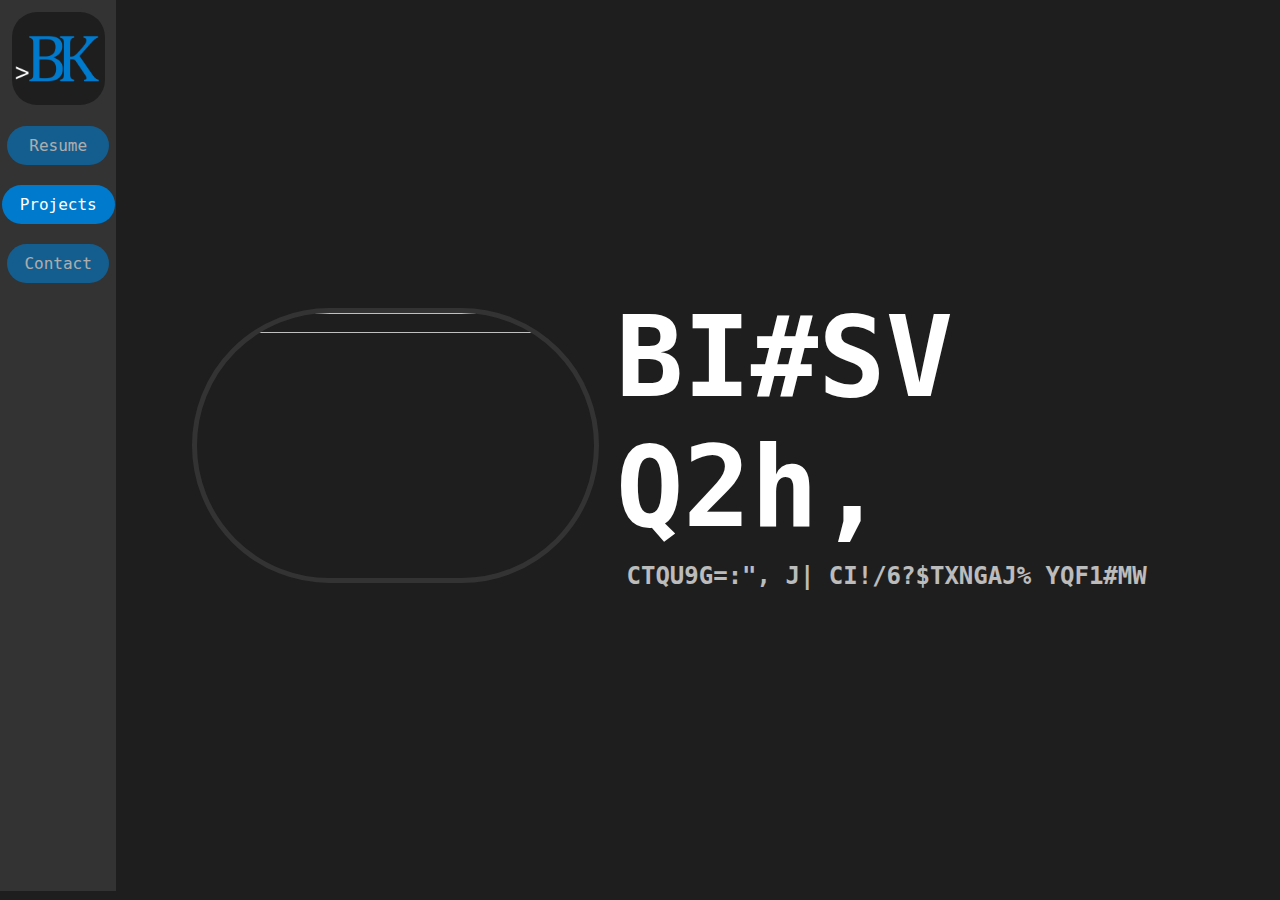
==== projects.html @ 1216af1c "updated resume and contact pages" ====
<!DOCTYPE html>
<html lang="en">

<head>
    <meta charset="UTF-8">
    <meta name="viewport" content="width=device-width, initial-scale=1.0">
    <meta http-equiv="X-UA-Compatible" content="ie=edge">
    <title>Personal Website</title>

    <link rel="stylesheet" href="style.css">

</head>

<body>

    <div id="main">
        <div id="left">
            <div id="leftlogo">
                <a href="index.html"><img id="logo" src="BKWebLogo1.jpg" width="1000" height="1000" alt=""></a>
            </div>
            <a class="nav-item non-active" href="resume.html">Resume</a>
            <a class="nav-item active" href="projects.html">Projects</a>
            <a class="nav-item non-active" href="contact.html">Contact</a>
        </div>
        <div id="right">
            <div id="center">
                <img id="homephoto" src="coffeeshop.jpg" width="5472" height="3648" alt="">
            </div>
            <div id="centertext">
                <h1 class="centertext-item" id="name">Brent Kohl</h1>
                <h2 class="centertext-item non-name" id="school">University of Massachussets, Amherst</h2>
                <p class="centertext-item non-name" id="about">Lorem ipsum dolor sit amet, consectetur adipisicing elit.
                    Deserunt, quisquam. Tenetur
                    aliquam, illum
                    quisquam perspiciatis voluptates saepe mollitia hic adipisci ex est molestiae natus cumque
                    perferendis
                    aliquid maxime. Hic eius dolorem corrupti quibusdam nobis dolor itaque repellat a. Architecto
                    exercitationem aspernatur ea quibusdam libero molestias rem repudiandae enim delectus adipisci.
                </p>
            </div>

        </div>
    </div>


</body>

<script src="script.js"></script>

</html>
---- style.css ----
:root {
    --background1: #1e1e1e;
    --background2: #252526;
    --background3: #333333;
    --accent1: #007acc;
    --accent2: #00568f;
}

body {
    background-color: var(--background1);
    overflow-y: visible;
    overflow-x: hidden;
    /* font-family: 'Major Mono Display', monospace; */
    font-family: 'JetBrains Mono', monospace;
    user-select: none;
    margin: 0;
}

#main {
    display: flex;
    flex-direction: row;
    align-content: center;
    align-items: stretch;
    min-height: 99vh;
    max-height: fit-content;
}

#left {
    background-color: var(--background3);
    display: flex;
    flex-direction: column;
    justify-content: flex-start;
    align-items: center;
    left: 0px;
    top: 0px;
    width: 10vw;
    z-index: 1;
}

#left>a {
    padding: 10px;
    text-decoration: none;
    background-color: var(--accent1);
    color: white;
    text-align: center;
    border-radius: 25px;
    margin: 10px 0;
    /* font-family: Cambria, Cochin, Georgia, Times, 'Times New Roman', serif; */
    transition: 0.3s;
    font-size: 1em;
}

#top-bar {
    top: 0;
    left: 0;
    width: 100vw;
    background-color: var(--background3);
    height: 3vh;
    position: absolute;
    margin: 0px;
    z-index: 0;
}



#right {
    background-color: var(--background1);
    display: flex;
    width: 100%;
    justify-content: center;
}

#center {
    width: 35%;
    display: flex;
    justify-content: center;
    flex-direction: row;
    align-content: center;
    align-items: center;
}

#homephoto {
    display: block;
    width: 100%;
    height: auto;
    border-radius: 500px;
    border: 5px var(--background3) solid;
}

#centertext {
    display: flex;
    flex-direction: column;
    align-items: flex-start;
    width: 50%;
    justify-content: center;
    color: white;
    /* font-family: Cambria, Cochin, Georgia, Times, 'Times New Roman', serif; */
    padding: 1%;
    /* height: max-content; */

}

#name {
    font-size: 7em;
    /* word-spacing: 1em; */
}

.name2 {
    font-size: 2em;
    color: orange;
}

#name3 {
    font-size: 1.25em;
    color: var(--accent1);
}

.non-name {
    opacity: 0.7;
}

.centertext-item {
    margin: 5px;
}

#leftlogo {
    padding: 10%;
}

#logo {
    display: flex;
    width: 100%;
    height: auto;
    border-radius: 25px;

}

.non-active {
    opacity: 0.6;
    width: 70%;
}

.non-active:hover {
    /* background-color: var(--accent2); */
    width: 80%;
    opacity: 1;
}

.active {
    width: 80%;
    opacity: 1;
}

#school {
    margin-left: .65em;
}

#email {
    text-decoration: none;
    color: white;
    font-size: 2em;
    margin: .35em;
}

.ctext {
    font-family: 'JetBrains Mono', monospace;
    display: flex;
}

#resume {
    display: flex;
    flex-direction: column;
    align-items: flex-start;
    width: 50%;
    justify-content: center;
    color: white;
    padding: 1%;
    height: max-content;

}
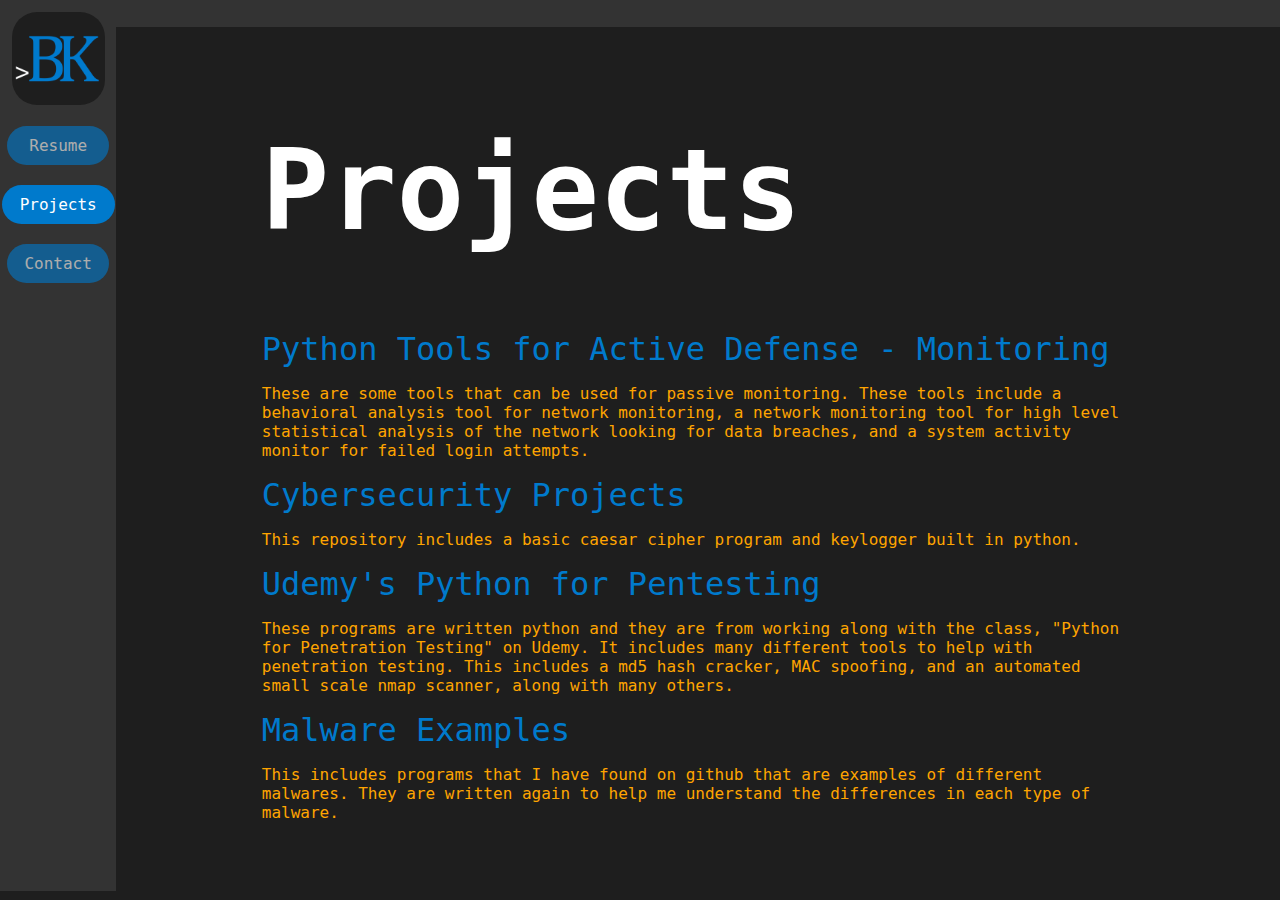
==== commit 951de299: "created the projects page" ====
--- a/projects.html
+++ b/projects.html
@@ -23,20 +23,40 @@
             <a class="nav-item non-active" href="contact.html">Contact</a>
         </div>
         <div id="right">
-            <div id="center">
-                <img id="homephoto" src="coffeeshop.jpg" width="5472" height="3648" alt="">
+            <div id="top-bar">
+
             </div>
-            <div id="centertext">
-                <h1 class="centertext-item" id="name">Brent Kohl</h1>
-                <h2 class="centertext-item non-name" id="school">University of Massachussets, Amherst</h2>
-                <p class="centertext-item non-name" id="about">Lorem ipsum dolor sit amet, consectetur adipisicing elit.
-                    Deserunt, quisquam. Tenetur
-                    aliquam, illum
-                    quisquam perspiciatis voluptates saepe mollitia hic adipisci ex est molestiae natus cumque
-                    perferendis
-                    aliquid maxime. Hic eius dolorem corrupti quibusdam nobis dolor itaque repellat a. Architecto
-                    exercitationem aspernatur ea quibusdam libero molestias rem repudiandae enim delectus adipisci.
-                </p>
+            <div id="center-projects">
+                <h1 id="name">Projects</h1>
+                <div>
+                    <a id="project-name"
+                        href="https://github.com/brentkohl/Python-Tools-for-Active-Defense---Monitoring">Python Tools
+                        for Active Defense - Monitoring</a>
+                    <p id="project-description">These are some tools that can be used for passive monitoring. These
+                        tools include a behavioral analysis tool for network monitoring, a network monitoring tool for
+                        high level statistical analysis of the network looking for data breaches, and a system activity
+                        monitor for failed login attempts. </p>
+                </div>
+                <div>
+                    <a id="project-name" href="https://github.com/brentkohl/Cybersecurity-Projects">Cybersecurity
+                        Projects</a>
+                    <p id="project-description">This repository includes a basic caesar cipher program and keylogger
+                        built in python.</p>
+                </div>
+                <div>
+                    <a id="project-name" href="https://github.com/brentkohl/Udemy-Python-for-Pentesting">Udemy's Python
+                        for Pentesting</a>
+                    <p id="project-description">These programs are written python and they are from working along with
+                        the class, "Python for Penetration Testing" on Udemy. It includes many different tools to help
+                        with penetration testing. This includes a md5 hash cracker, MAC spoofing, and an automated small
+                        scale nmap scanner, along with many others.</p>
+                </div>
+                <div>
+                    <a id="project-name" href="https://github.com/brentkohl/Malware-Examples">Malware Examples</a>
+                    <p id="project-description">This includes programs that I have found on github that are examples of
+                        different malwares. They are written again to help me understand the differences in each type of
+                        malware.</p>
+                </div>
             </div>
 
         </div>
--- a/style.css
+++ b/style.css
@@ -103,6 +103,7 @@
 #name {
     font-size: 7em;
     /* word-spacing: 1em; */
+    color: white;
 }
 
 .name2 {
@@ -177,4 +178,24 @@
     padding: 1%;
     height: max-content;
 
+}
+
+#center-projects {
+    display: flex;
+    flex-direction: column;
+    align-items: flex-start;
+    align-content: center;
+    width: 75%;
+    padding: 50px;
+}
+
+#project-name {
+    color: var(--accent1);
+    text-decoration: none;
+    font-size: 2em;
+
+}
+
+#project-description {
+    color: orange;
 }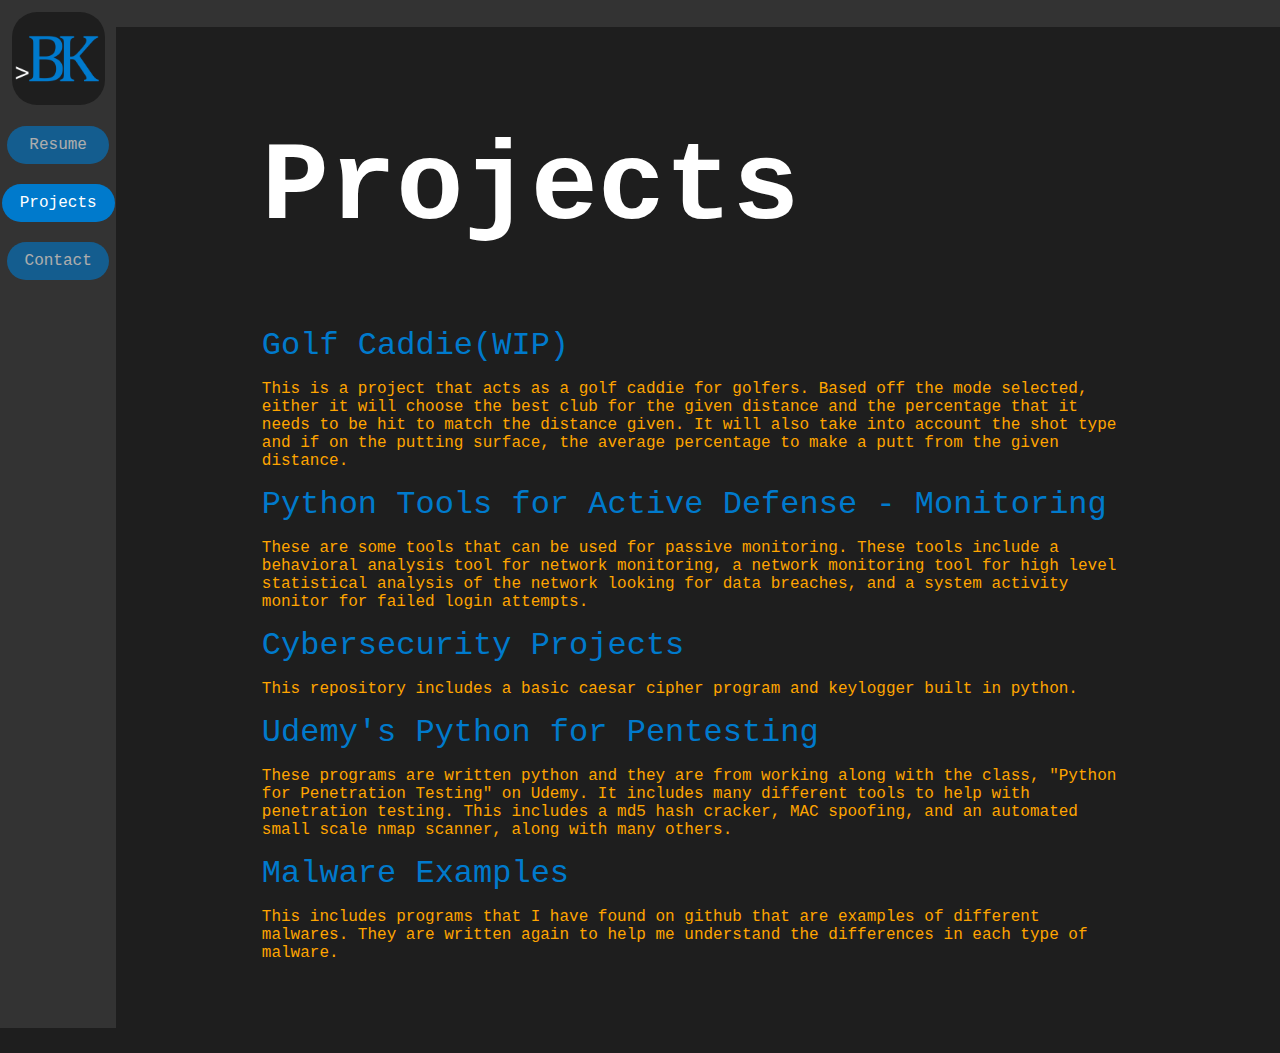
==== commit 45d8045b: "added new project to project page" ====
--- a/projects.html
+++ b/projects.html
@@ -28,6 +28,14 @@
             </div>
             <div id="center-projects">
                 <h1 id="name">Projects</h1>
+                <div>
+                    <a id="project-name" href="https://github.com/brentkohl/golf-caddie">Golf Caddie(WIP)</a>
+                    <p id="project-description">This is a project that acts as a golf caddie for golfers. Based off the
+                        mode selected, either it will choose the best club for the given distance and the percentage
+                        that it needs to be hit to match the distance given. It will also take into account the shot
+                        type and if on the putting surface, the average percentage to make a putt from the given
+                        distance.</p>
+                </div>
                 <div>
                     <a id="project-name"
                         href="https://github.com/brentkohl/Python-Tools-for-Active-Defense---Monitoring">Python Tools
--- a/style.css
+++ b/style.css
@@ -172,7 +172,7 @@
     display: flex;
     flex-direction: column;
     align-items: flex-start;
-    width: 50%;
+    width: 70%;
     justify-content: center;
     color: white;
     padding: 1%;
@@ -198,4 +198,8 @@
 
 #project-description {
     color: orange;
+}
+
+#title {
+    color: skyblue;
 }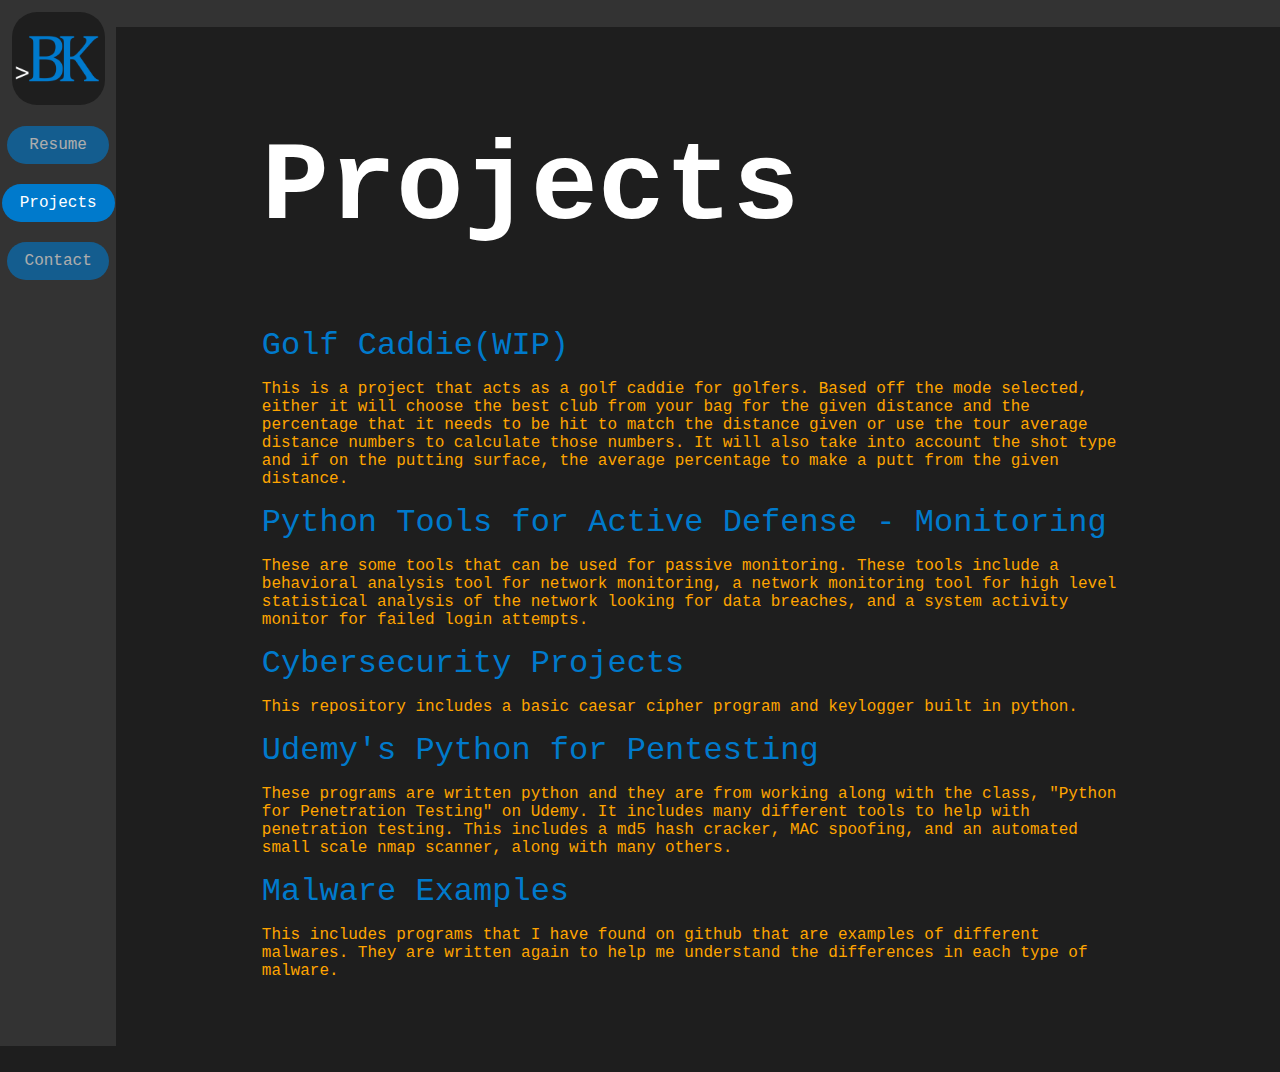
==== commit 759c2084: "updated golf caddie desc" ====
--- a/projects.html
+++ b/projects.html
@@ -31,10 +31,10 @@
                 <div>
                     <a id="project-name" href="https://github.com/brentkohl/golf-caddie">Golf Caddie(WIP)</a>
                     <p id="project-description">This is a project that acts as a golf caddie for golfers. Based off the
-                        mode selected, either it will choose the best club for the given distance and the percentage
-                        that it needs to be hit to match the distance given. It will also take into account the shot
-                        type and if on the putting surface, the average percentage to make a putt from the given
-                        distance.</p>
+                        mode selected, either it will choose the best club from your bag for the given distance and the
+                        percentage that it needs to be hit to match the distance given or use the tour average distance
+                        numbers to calculate those numbers. It will also take into account the shot type and if on the
+                        putting surface, the average percentage to make a putt from the given distance.</p>
                 </div>
                 <div>
                     <a id="project-name"
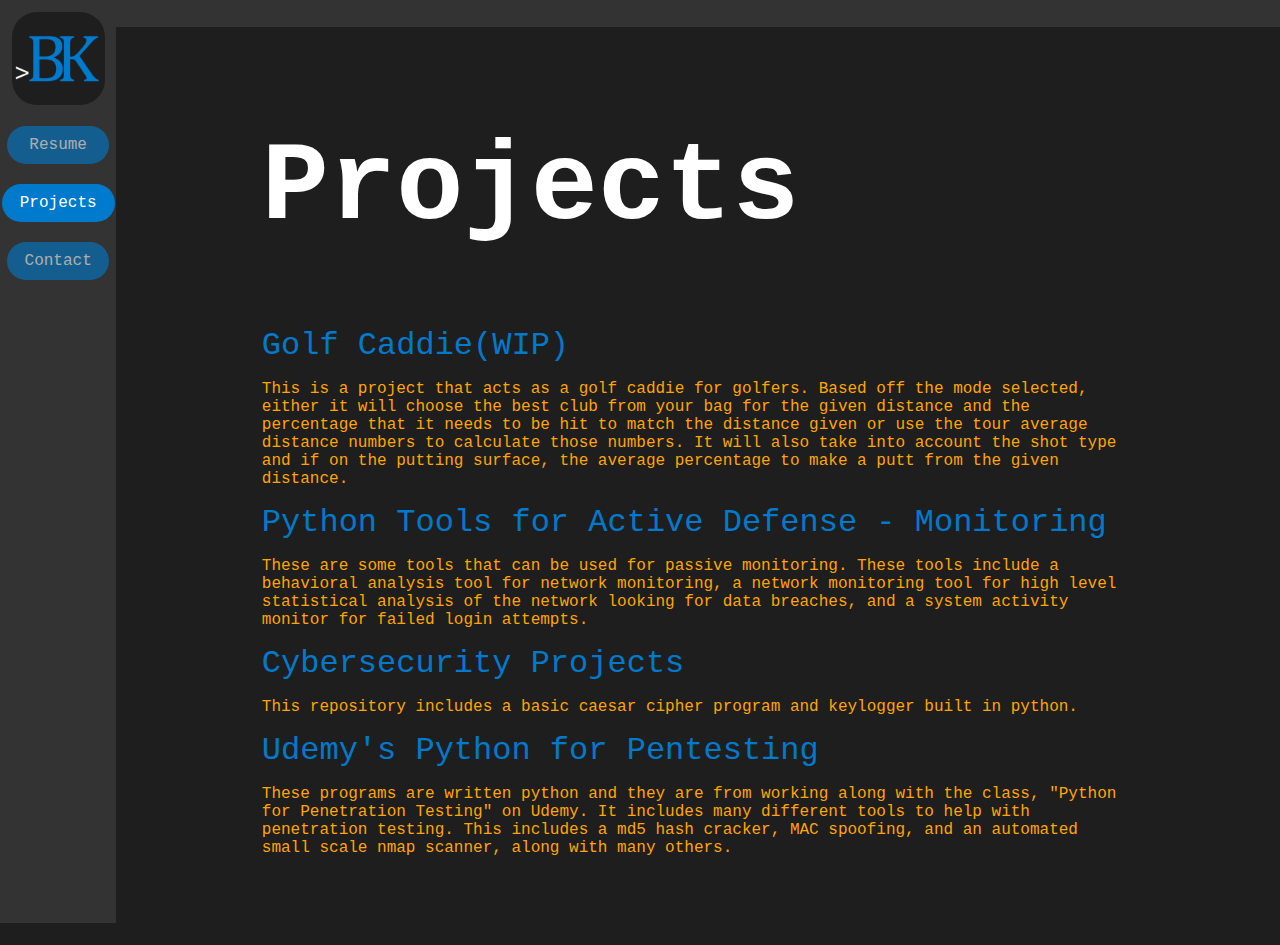
==== commit 14801974: "Update projects.html" ====
--- a/projects.html
+++ b/projects.html
@@ -59,12 +59,14 @@
                         with penetration testing. This includes a md5 hash cracker, MAC spoofing, and an automated small
                         scale nmap scanner, along with many others.</p>
                 </div>
+                <!--
                 <div>
                     <a id="project-name" href="https://github.com/brentkohl/Malware-Examples">Malware Examples</a>
                     <p id="project-description">This includes programs that I have found on github that are examples of
                         different malwares. They are written again to help me understand the differences in each type of
                         malware.</p>
                 </div>
+                -->
             </div>
 
         </div>
@@ -75,4 +77,4 @@
 
 <script src="script.js"></script>
 
-</html>+</html>
